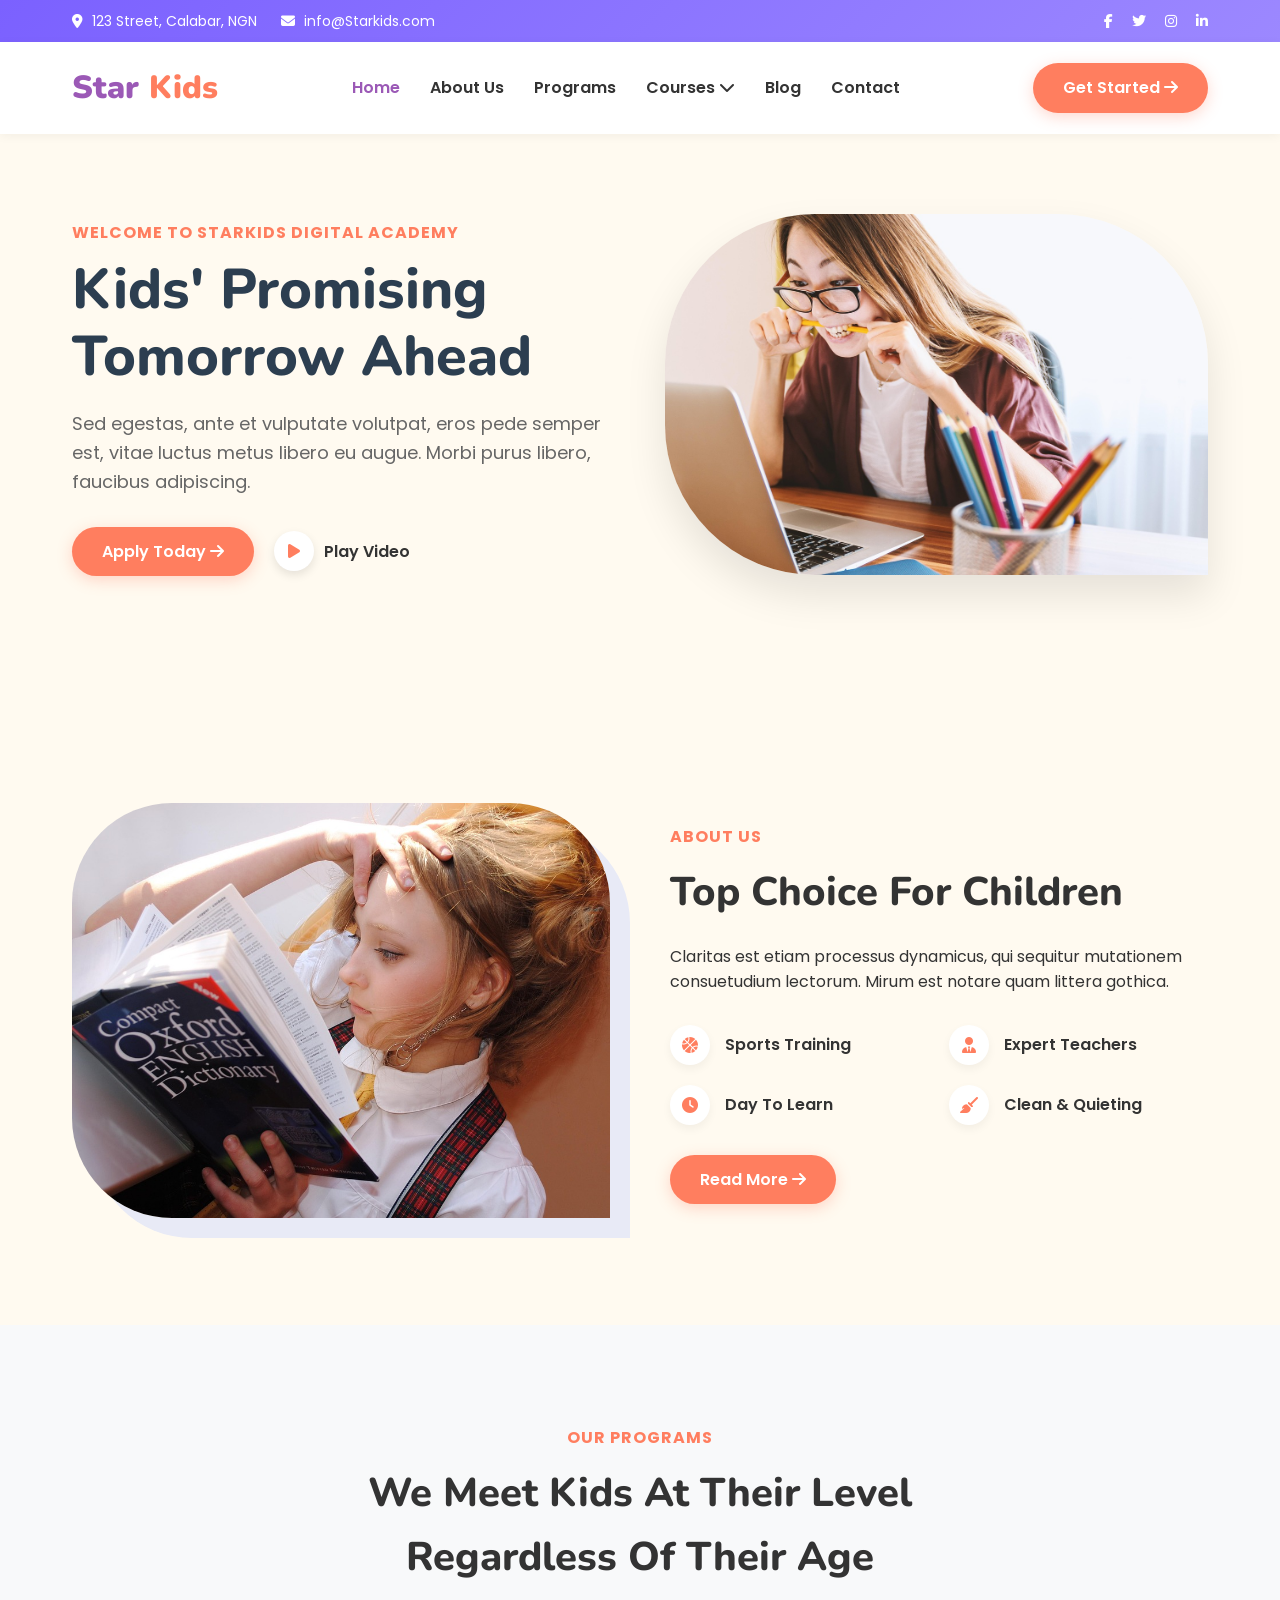
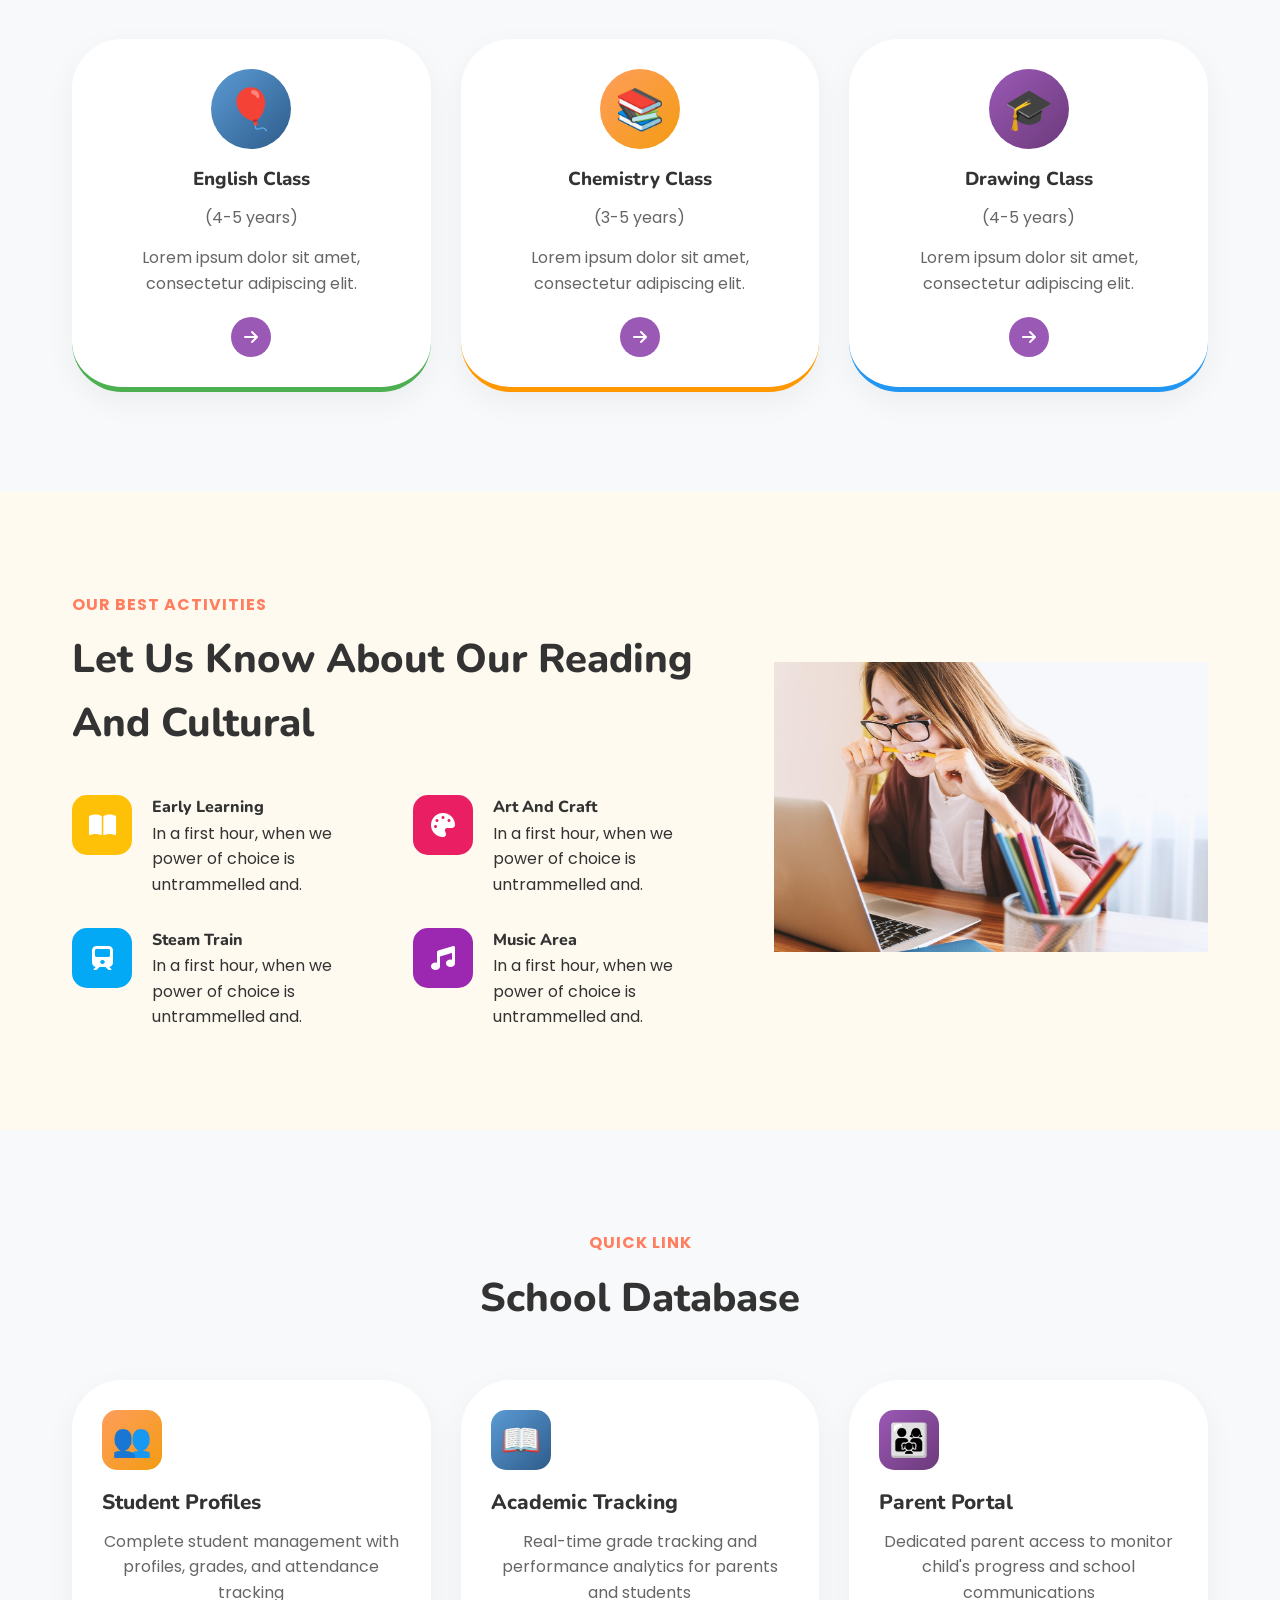
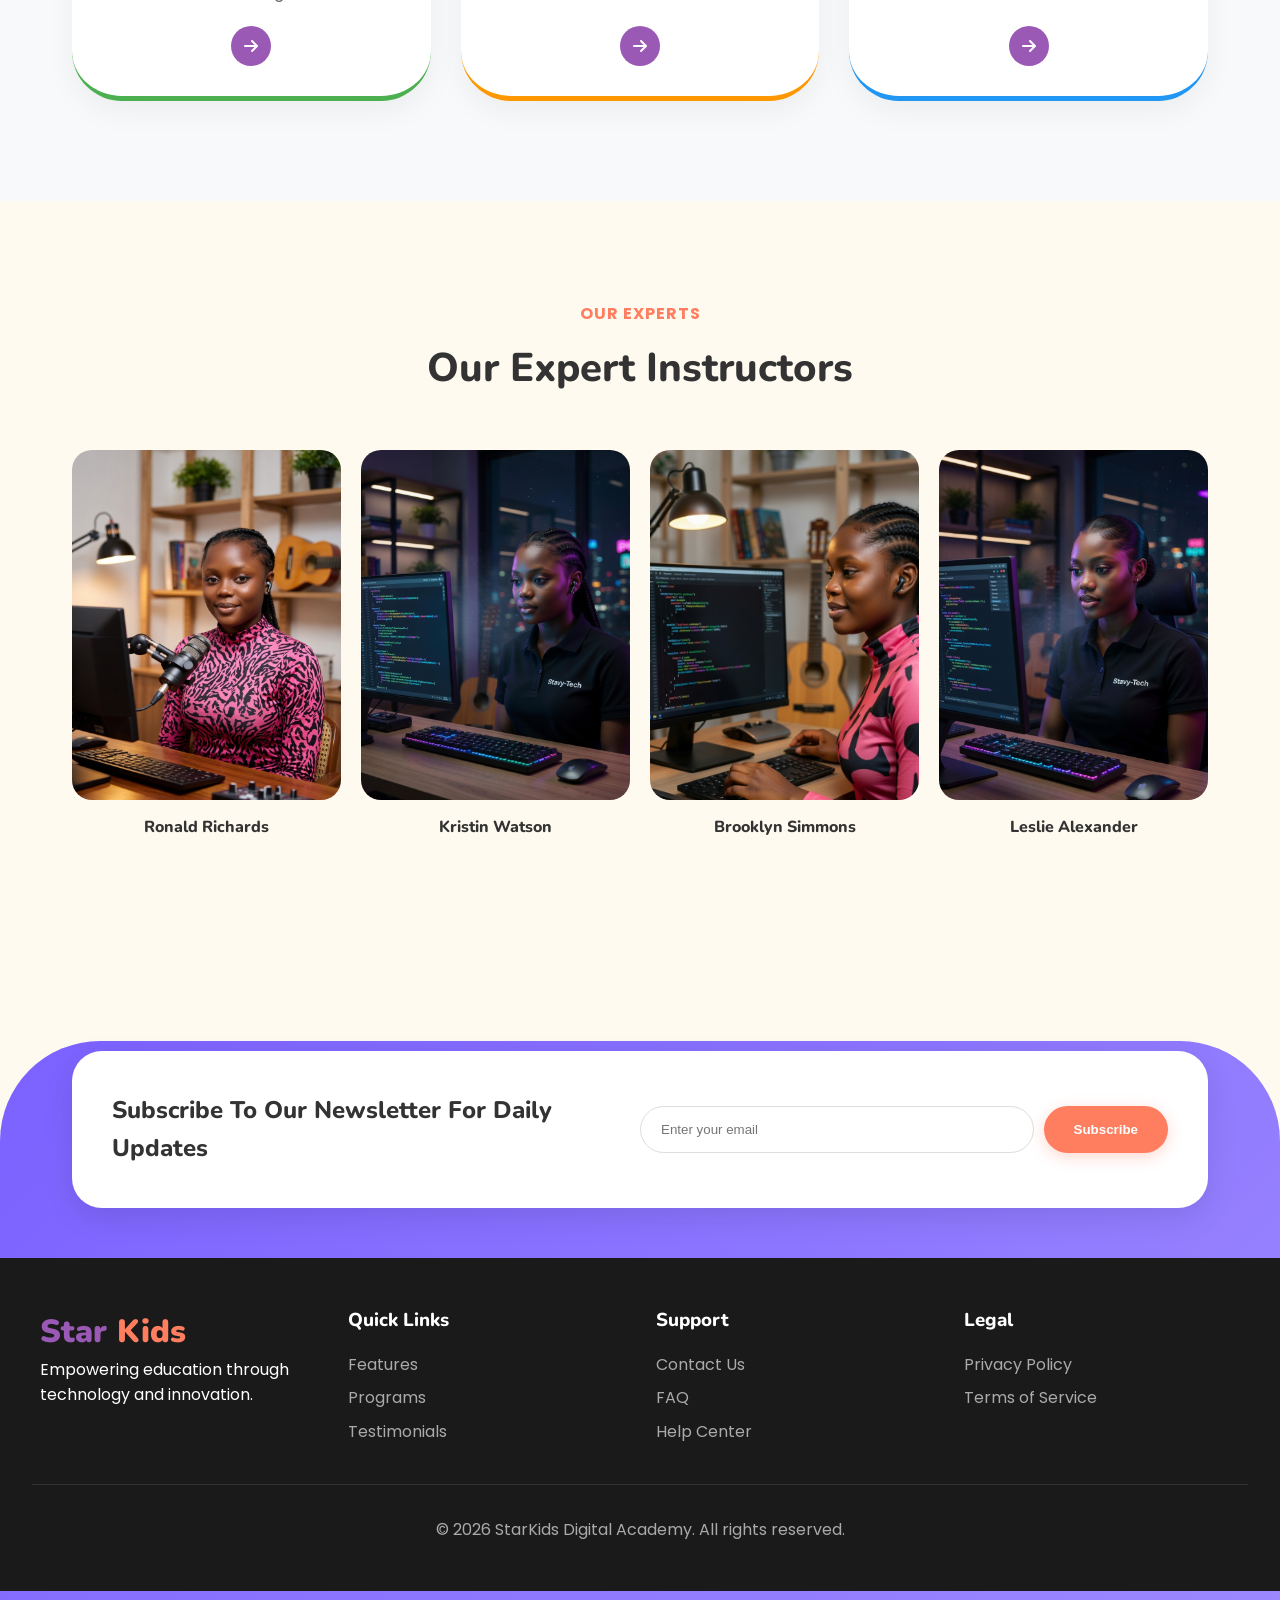
==== index.html @ da139689 "first commit" ====
<!DOCTYPE html>
<html lang="en">
<head>
    <meta charset="UTF-8">
    <meta name="viewport" content="width=device-width, initial-scale=1.0">
    <title>StarKids - Digital Academy</title>
    <link rel="preconnect" href="https://fonts.googleapis.com">
    <link rel="preconnect" href="https://fonts.gstatic.com" crossorigin>
    <link href="https://fonts.googleapis.com/css2?family=Nunito:wght@400;600;700;800&family=Poppins:wght@400;500;600;700&display=swap" rel="stylesheet">
    <link rel="stylesheet" href="https://cdnjs.cloudflare.com/ajax/libs/font-awesome/6.4.0/css/all.min.css">
    <link rel="stylesheet" href="style.css">
</head>
<body>
    <!-- Top Bar -->
    <div class="top-bar">
        <div class="container">
            <div class="top-info">
                <span><i class="fas fa-map-marker-alt"></i> 123 Street, Calabar, NGN</span>
                <span><i class="fas fa-envelope"></i> info@Starkids.com</span>
            </div>
            <div class="top-social">
                <a href="#"><i class="fab fa-facebook-f"></i></a>
                <a href="#"><i class="fab fa-twitter"></i></a>
                <a href="#"><i class="fab fa-instagram"></i></a>
                <a href="#"><i class="fab fa-linkedin-in"></i></a>
            </div>
        </div>
    </div>

    <!-- Navbar -->
    <nav class="navbar">
        <div class="container">
            <a href="#" class="logo">
                Star<span>Kids</span>
            </a>
            <ul class="nav-links">
                <li><a href="#" class="active">Home</a></li>
                <li><a href="#">About Us</a></li>
                <li><a href="#">Programs</a></li>
                <li><a href="#">Courses <i class="fas fa-chevron-down"></i></a></li>
                <li><a href="#">Blog</a></li>
                <li><a href="#">Contact</a></li>
            </ul>
            <div class="nav-actions">
                <a href="register.html" class="btn btn-orange">Get Started <i class="fas fa-arrow-right"></i></a>
            </div>
            <div class="mobile-menu-btn">
                <i class="fas fa-bars"></i>
            </div>
        </div>
    </nav>

    <!-- Hero Section -->
    <section class="hero">
        <div class="container">
            <div class="hero-content">
                <span class="subtitle">Welcome to StarKids Digital Academy</span>
                <h1>Kids' Promising Tomorrow Ahead</h1>
                <p>Sed egestas, ante et vulputate volutpat, eros pede semper est, vitae luctus metus libero eu augue. Morbi purus libero, faucibus adipiscing.</p>
                <div class="hero-btns">
                    <a href="register.html" class="btn btn-orange">Apply Today <i class="fas fa-arrow-right"></i></a>
                    <a href="#" class="play-btn"><i class="fas fa-play"></i> Play Video</a>
                </div>
            </div>
            <div class="hero-image">

                <img src="img/hero.jpg">
                <div class="shape-1"></div>
                <div class="shape-2"></div>
            </div>
        </div>
    </section>

    <!-- Features Section -->
    <section class="features">
        <div class="container">
            <div class="about-img">
                <img src="img/oxford.jpg" alt="Kids playing">
            </div>
            <div class="about-content">
                <span class="subtitle">About Us</span>
                <h2>Top Choice For Children</h2>
                <p>Claritas est etiam processus dynamicus, qui sequitur mutationem consuetudium lectorum. Mirum est notare quam littera gothica.</p>
                <div class="feature-list">
                    <div class="feature-item">
                        <div class="icon"><i class="fas fa-basketball-ball"></i></div>
                        <span>Sports Training</span>
                    </div>
                    <div class="feature-item">
                        <div class="icon"><i class="fas fa-user-tie"></i></div>
                        <span>Expert Teachers</span>
                    </div>
                    <div class="feature-item">
                        <div class="icon"><i class="fas fa-clock"></i></div>
                        <span>Day To Learn</span>
                    </div>
                    <div class="feature-item">
                        <div class="icon"><i class="fas fa-broom"></i></div>
                        <span>Clean & Quieting</span>
                    </div>
                </div>
                <a href="#" class="btn btn-orange">Read More <i class="fas fa-arrow-right"></i></a>
            </div>
        </div>
    </section>

    <!-- Programs Section -->
    <section class="programs">
        <div class="container">
            <div class="section-header">
                <span class="subtitle">Our Programs</span>
                <h2>We Meet Kids At Their Level Regardless Of Their Age</h2>
            </div>
            <div class="program-cards">
                <div class="program-card card-green">
                    <div class="program-icon" style="background: linear-gradient(135deg, #5B9BD5, #2E5C8A); color: white;">🎈</div>
                    <!-- <div class="card-img">
                        <img src="assets/images/program-1.jpg" alt="English Class">
                    </div> -->
                    <h3>English Class</h3>
                    <p>(4-5 years)</p>
                    <p>Lorem ipsum dolor sit amet, consectetur adipiscing elit.</p>
                    <a href="#" class="arrow-btn"><i class="fas fa-arrow-right"></i></a>
                </div>
                <div class="program-card card-orange">
                    
                    <!-- <div class="card-img">
                        <img src="assets/images/program-1.jpg" alt="Chemistry Class">
                    </div> -->
                    <div class="program-icon" style="background: linear-gradient(135deg, #FF9D5C, #F39C12); color: white;">📚</div>
                    <h3>Chemistry Class</h3>
                    <p>(3-5 years)</p>
                    <p>Lorem ipsum dolor sit amet, consectetur adipiscing elit.</p>
                    <a href="#" class="arrow-btn"><i class="fas fa-arrow-right"></i></a>
                </div>
                <div class="program-card card-blue">
                    <!-- <div class="card-img">
                        <img src="assets/images/program-1.jpg" alt="Drawing Class">
                    </div> -->
                     <div class="program-icon" style="background: linear-gradient(135deg, #9B59B6, #6C3A7A); color: white;">🎓</div>
                    <h3>Drawing Class</h3>
                    <p>(4-5 years)</p>
                    <p>Lorem ipsum dolor sit amet, consectetur adipiscing elit.</p>
                    <a href="#" class="arrow-btn"><i class="fas fa-arrow-right"></i></a>
                </div>
            </div>
        </div>
    </section>

    <!-- Activities Section -->
    <section class="activities">
        <div class="container">
            <div class="activities-content">
                <span class="subtitle">Our Best Activities</span>
                <h2>Let Us Know About Our Reading And Cultural</h2>
                <div class="activity-grid">
                    <div class="activity-item">
                        <div class="icon bg-yellow"><i class="fas fa-book-open"></i></div>
                        <div>
                            <h4>Early Learning</h4>
                            <p>In a first hour, when we power of choice is untrammelled and.</p>
                        </div>
                    </div>
                    <div class="activity-item">
                        <div class="icon bg-pink"><i class="fas fa-palette"></i></div>
                        <div>
                            <h4>Art And Craft</h4>
                            <p>In a first hour, when we power of choice is untrammelled and.</p>
                        </div>
                    </div>
                    <div class="activity-item">
                        <div class="icon bg-blue"><i class="fas fa-train"></i></div>
                        <div>
                            <h4>Steam Train</h4>
                            <p>In a first hour, when we power of choice is untrammelled and.</p>
                        </div>
                    </div>
                    <div class="activity-item">
                        <div class="icon bg-purple"><i class="fas fa-music"></i></div>
                        <div>
                            <h4>Music Area</h4>
                            <p>In a first hour, when we power of choice is untrammelled and.</p>
                        </div>
                    </div>
                </div>
            </div>
            <div class="activities-img">
                <img src="img/hero.jpg" class="giraffe">
            </div>
        </div>
    </section>

      <!-- Programs Section -->
    <section class="programs">
        <div class="container">
            <div class="section-header">
                <span class="subtitle">Quick Link</span>
                <h2>School Database</h2>
            </div>
            <div class="program-cards">
                <div class="program-card card-green">
                   <div class="feature-icon" style="background: linear-gradient(135deg, #FF9D5C, #F39C12); color: white;">👥</div>
                    <!-- <div class="card-img">
                        <img src="assets/images/program-1.jpg" alt="English Class">
                    </div> -->
                   <h3 style="display: flex; align-items: end; font-size: 1.3rem;">Student Profiles</h3>
          <p style="display: flex; align-items: end;">Complete student management with profiles, grades, and attendance tracking</p>
                    <a href="#" class="arrow-btn"><i class="fas fa-arrow-right"></i></a>
                </div>
                <div class="program-card card-orange">
                    
                    <!-- <div class="card-img">
                        <img src="assets/images/program-1.jpg" alt="Chemistry Class">
                    </div> -->
                    <div class="feature-icon" style="background: linear-gradient(135deg, #5B9BD5, #2E5C8A); color: white;">📖</div>
                 <h3 style="display: flex; align-items: end; font-size: 1.3rem;">Academic Tracking</h3>
          <p style="display: flex; align-items: end;">Real-time grade tracking and performance analytics for parents and students</p>
                    <a href="#" class="arrow-btn"><i class="fas fa-arrow-right"></i></a>
                </div>
                <div class="program-card card-blue">
                    <!-- <div class="card-img">
                        <img src="assets/images/program-1.jpg" alt="Drawing Class">
                    </div> -->
                   <div class="feature-icon" style="background: linear-gradient(135deg, #9B59B6, #6C3A7A); color: white;">👨‍👩‍👧</div>
                    <h3 style="display: flex; align-items: end; font-size: 1.3rem;">Parent Portal</h3>
          <p style="display: flex; align-items: end;">Dedicated parent access to monitor child's progress and school communications</p>
                    <a href="#" class="arrow-btn"><i class="fas fa-arrow-right"></i></a>
                </div>
            </div>
        </div>
    </section>

    <!-- Instructors Section -->
    <section class="instructors">
        <div class="container">
            <div class="section-header">
                <span class="subtitle">Our Experts</span>
                <h2>Our Expert Instructors</h2>
            </div>
            <div class="instructor-grid">
                <div class="instructor-card">
                    <div class="instructor-img bg-blue">
                        <img src="img/instruct1.jpg" alt="Instructor">
                    </div>
                    <h4>Ronald Richards</h4>
                </div>
                <div class="instructor-card">
                    <div class="instructor-img bg-teal">
                        <img src="img/instruct4.jpg" alt="Instructor">
                    </div>
                    <h4>Kristin Watson</h4>
                </div>
                <div class="instructor-card">
                    <div class="instructor-img bg-pink">
                        <img src="img/instruct2.jpg" alt="Instructor">
                    </div>
                    <h4>Brooklyn Simmons</h4>
                </div>
                <div class="instructor-card">
                    <div class="instructor-img bg-purple">
                        <img src="img/instruct3.jpg" alt="Instructor">
                    </div>
                    <h4>Leslie Alexander</h4>
                </div>
            </div>
        </div>
    </section>

    <!-- newsletter -->
    <div class="news">
        <div class="container">
            <div class="newsletter">
                <h3>Subscribe To Our Newsletter For Daily Updates</h3>
                <form class="newsletter-form">
                    <input type="email" placeholder="Enter your email">
                    <button type="submit" class="btn btn-orange">Subscribe</button>
                </form>
            </div>
          
        </div>
    <div>

        <!-- Footer -->
  <footer>
    <div class="footer-content">
      <div class="footer-section">
        <div class="logo"> 
        <div class="logo-icon">Star</div>
        <span>Kids</span>
      </div>
        <!-- <h3>About Us</h3> -->
        <p>Empowering education through technology and innovation.</p>
      </div>
      <div class="footer-section">
        <h3>Quick Links</h3>
        <a href="#features">Features</a>
        <a href="#programs">Programs</a>
        <a href="#testimonials">Testimonials</a>
      </div>
      <div class="footer-section">
        <h3>Support</h3>
        <a href="#">Contact Us</a>
        <a href="#">FAQ</a>
        <a href="#">Help Center</a>
      </div>
      <div class="footer-section">
        <h3>Legal</h3>
        <a href="#">Privacy Policy</a>
        <a href="#">Terms of Service</a>
      </div>
    </div>
    <div class="footer-bottom">
      <p>&copy; 2026 StarKids Digital Academy. All rights reserved.</p>
    </div>
  </footer>


    <script src="main.js"></script>
</body>
</html>
---- style.css ----
:root {
    --primary-purple: #7b61ff;
    --primary-gradient: linear-gradient(135deg, #7b61ff 0%, #9c88ff 100%);
    --accent-orange: #ff7e5f;
    --bg-cream: #fffaf0;
    --text-dark: #333;
    --text-light: #666;
    --white: #ffffff;
    --pastel-green: #e1f5fe;
    --pastel-orange: #fff3e0;
    --pastel-blue: #e8eaf6;
    --pastel-pink: #fce4ec;
    --pastel-yellow: #fff9c4;
    --border-radius: 30px;
     --primary-orange: #FF9D5C;
  --primary-blue: #5B9BD5;
  --primary-purple: #9B59B6;
  --secondary-green: #2ECC71;
  --secondary-yellow: #F39C12;
  --light-bg: #F8F9FA;
  --white: #FFFFFF;
  --dark-text: #2C3E50;
  --light-text: #7F8C8D;
  --border-color: #E0E0E0;
}

* {
    margin: 0;
    padding: 0;
    box-sizing: border-box;
}

body {
    font-family: 'Poppins', sans-serif;
    background-color: var(--bg-cream);
    color: var(--text-dark);
    line-height: 1.6;
    overflow-x: hidden;
}

h1, h2, h3, h4 {
    font-family: 'Nunito', sans-serif;
    font-weight: 800;
}

.container {
    max-width: 1200px;
    margin: 0 auto;
    padding: 0 20px;
}

.subtitle {
    color: var(--accent-orange);
    font-weight: 700;
    text-transform: uppercase;
    letter-spacing: 1px;
    display: block;
    margin-bottom: 10px;
}

.btn {
    display: inline-block;
    padding: 12px 30px;
    border-radius: 50px;
    text-decoration: none;
    font-weight: 600;
    transition: all 0.3s ease;
    cursor: pointer;
    border: none;
}

.btn-orange {
    background-color: var(--accent-orange);
    color: var(--white);
    box-shadow: 0 4px 15px rgba(255, 126, 95, 0.3);
}

.btn-orange:hover {
    transform: translateY(-3px);
    box-shadow: 0 6px 20px rgba(255, 126, 95, 0.4);
}

/* Top Bar */
.top-bar {
    background: var(--primary-gradient);
    color: var(--white);
    padding: 10px 0;
    font-size: 14px;
}

.top-bar .container {
    display: flex;
    justify-content: space-between;
    align-items: center;
}

.top-info span {
    margin-right: 20px;
}

.top-info i {
    margin-right: 5px;
}

.top-social a {
    color: var(--white);
    margin-left: 15px;
    transition: opacity 0.3s;
}

.top-social a:hover {
    opacity: 0.8;
}

/* Navbar */
.navbar {
    background: var(--white);
    padding: 20px 0;
    box-shadow: 0 2px 10px rgba(0,0,0,0.05);
    position: sticky;
    top: 0;
    z-index: 1000;
}

.logo {
    font-family: 'Nunito', sans-serif;
    font-size: 32px;
    font-weight: 900;
    color: var(--primary-purple);
    text-decoration: none;
    display: flex;
    align-items: center;
    gap: 10px;
}

.logo span {
    color: var(--accent-orange);
}

.navbar .container {
    display: flex;
    justify-content: space-between;
    align-items: center;
}

.nav-links {
    display: flex;
    list-style: none;
}

.nav-links li {
    margin: 0 15px;
}

.nav-links a {
    text-decoration: none;
    color: var(--text-dark);
    font-weight: 600;
    transition: color 0.3s;
}

.nav-links a.active, .nav-links a:hover {
    color: var(--primary-purple);
}

.mobile-menu-btn {
    display: none;
    font-size: 24px;
    cursor: pointer;
}

/* Hero Section */
.hero {
    padding: 80px 0 120px;
    background: var(--bg-cream);
    position: relative;
}

.hero::after {
    content: '';
    position: absolute;
    bottom: 0;
    left: 0;
    width: 100%;
    height: 100px;
    background: url('data:image/svg+xml;utf8,<svg xmlns="http://www.w3.org/2000/svg" viewBox="0 0 1440 320"><path fill="%23ffffff" fill-opacity="1" d="M0,224L48,213.3C96,203,192,181,288,181.3C384,181,480,203,576,224C672,245,768,267,864,250.7C960,235,1056,181,1152,165.3C1248,149,1344,171,1392,181.3L1440,192L1440,320L1392,320C1344,320,1248,320,1152,320C1056,320,960,320,864,320C768,320,672,320,576,320C480,320,384,320,288,320C192,320,96,320,48,320L0,320Z"></path></svg>');
    background-size: cover;
    background-repeat: no-repeat;
}

.hero .container {
    display: flex;
    align-items: center;
    gap: 50px;
}

.hero-content {
    flex: 1;
}

.hero-content h1 {
    font-size: 56px;
    line-height: 1.2;
    margin-bottom: 20px;
    color: #2c3e50;
}

.hero-content p {
    font-size: 18px;
    color: var(--text-light);
    margin-bottom: 30px;
}

.hero-btns {
    display: flex;
    align-items: center;
    gap: 20px;
}

.play-btn {
    text-decoration: none;
    color: var(--text-dark);
    font-weight: 600;
    display: flex;
    align-items: center;
    gap: 10px;
}

.play-btn i {
    width: 40px;
    height: 40px;
    background: var(--white);
    border-radius: 50%;
    display: flex;
    align-items: center;
    justify-content: center;
    color: var(--accent-orange);
    box-shadow: 0 4px 10px rgba(0,0,0,0.1);
}

.hero-image {
    flex: 1;
    position: relative;
}

.hero-image img {
    width: 100%;
    border-radius: 150px 150px 0 150px;
    position: relative;
    z-index: 2;
    box-shadow: 0 20px 40px rgba(0,0,0,0.1);
}

/* Features Section */
.features {
    padding: 100px 0;
}

.features .container {
    display: flex;
    align-items: center;
    gap: 60px;
}

.about-img {
    flex: 1;
}

.about-img img {
    width: 100%;
    border-radius: 100px 100px 0 100px;
    box-shadow: 20px 20px 0 var(--pastel-blue);
}

.about-content {
    flex: 1;
}

.about-content h2 {
    font-size: 40px;
    margin-bottom: 20px;
}

.feature-list {
    display: grid;
    grid-template-columns: 1fr 1fr;
    gap: 20px;
    margin: 30px 0;
}

.feature-item {
    display: flex;
    align-items: center;
    gap: 15px;
    font-weight: 600;
}

.feature-item .icon {
    width: 40px;
    height: 40px;
    background: var(--white);
    border-radius: 50%;
    display: flex;
    align-items: center;
    justify-content: center;
    color: var(--accent-orange);
    box-shadow: 0 4px 10px rgba(0,0,0,0.05);
}

/* Programs Section */
.programs {
    padding: 100px 0;
    background-color: #f8f9fa;
}

.section-header {
    text-align: center;
    max-width: 700px;
    margin: 0 auto 50px;
}

.section-header h2 {
    font-size: 40px;
}

.program-cards {
    display: grid;
    grid-template-columns: repeat(3, 1fr);
    gap: 30px;
}

.program-card {
    background: var(--white);
    padding: 30px;
    border-radius: 50px;
    text-align: center;
    transition: transform 0.3s;
    position: relative;
    box-shadow: 0 10px 30px rgba(0,0,0,0.05);
}

.program-card:hover {
    transform: translateY(-10px);
}

.card-img {
    margin-bottom: 20px;
}

.card-img img {
    width: 100%;
    height: 200px;
    object-fit: cover;
    border-radius: 20px;
}

.program-card h3 {
    margin-bottom: 10px;
}

.program-card p {
    color: var(--text-light);
    margin-bottom: 15px;
}

.program-icon {
  width: 80px;
  height: 80px;
  border-radius: 50%;
  display: flex;
  align-items: center;
  justify-content: center;
  margin: 0 auto 1rem;
  font-size: 2.5rem;
}


.arrow-btn {
    width: 40px;
    height: 40px;
    background: var(--primary-purple);
    color: var(--white);
    border-radius: 50%;
    display: flex;
    align-items: center;
    justify-content: center;
    margin: 20px auto 0;
    text-decoration: none;
}

.card-green { border-bottom: 5px solid #4caf50; }
.card-orange { border-bottom: 5px solid #ff9800; }
.card-blue { border-bottom: 5px solid #2196f3; }

/* Activities Section */
.activities {
    padding: 100px 0;
}

.activities .container {
    display: flex;
    align-items: center;
    gap: 50px;
}

.activities-content {
    flex: 1.5;
}

.activities-content h2 {
    font-size: 40px;
    margin-bottom: 40px;
}

.activity-grid {
    display: grid;
    grid-template-columns: 1fr 1fr;
    gap: 30px;
}

.activity-item {
    display: flex;
    gap: 20px;
}

.activity-item .icon {
    min-width: 60px;
    height: 60px;
    border-radius: 15px;
    display: flex;
    align-items: center;
    justify-content: center;
    font-size: 24px;
    color: var(--white);
}

.bg-yellow { background-color: #ffc107; }
.bg-pink { background-color: #e91e63; }
.bg-blue { background-color: #03a9f4; }
.bg-purple { background-color: #9c27b0; }

.activities-img {
    flex: 1;
    text-align: center;
}

.giraffe {
    max-width: 100%;
    animation: float 3s ease-in-out infinite;
}

.feature-icon {
  width: 60px;
  height: 60px;
  border-radius: 15px;
  display: flex;
  align-items: center;
  justify-content: center;
  margin-bottom: 1rem;
  font-size: 2rem;
}

@keyframes float {
    0%, 100% { transform: translateY(0); }
    50% { transform: translateY(-20px); }
}

/* Instructors Section */
.instructors {
    padding: 100px 0;
}

.instructor-grid {
    display: grid;
    grid-template-columns: repeat(4, 1fr);
    gap: 20px;
}

.instructor-card {
    text-align: center;
}

.instructor-img {
    border-radius: 20px;
    overflow: hidden;
    margin-bottom: 15px;
    height: 350px;
}

.instructor-img img {
    width: 100%;
    height: 100%;
    object-fit: cover;
}

.bg-teal { background-color: #009688; }

/* Footer */
.news {
    background: var(--primary-gradient);
    color: var(--white);
    padding: 10px 0 20px;
    margin-top: 100px;
    border-radius: 100px 100px 0 0;
}

.newsletter {
    background: var(--white);
    padding: 40px;
    border-radius: 30px;
    display: flex;
    justify-content: space-between;
    align-items: center;
    margin-bottom: 50px;
    color: var(--text-dark);
    box-shadow: 0 10px 30px rgba(0,0,0,0.1);
}

.newsletter h3 {
    flex: 1;
    font-size: 24px;
}

.newsletter-form {
    flex: 1;
    display: flex;
    gap: 10px;
}

.newsletter-form input {
    flex: 1;
    padding: 15px 20px;
    border-radius: 50px;
    border: 1px solid #ddd;
    outline: none;
}

/* .footer-bottom {
    text-align: center;
    border-top: 1px solid rgba(255,255,255,0.1);
    padding-top: 20px;
} */


/* Footer */
footer {
  background-color: #1A1A1A;
  color: var(--white);
  padding: 3rem 2rem;
}

.footer-content {
  max-width: 1200px;
  margin: 0 auto;
  display: grid;
  grid-template-columns: repeat(auto-fit, minmax(250px, 1fr));
  gap: 2rem;
  margin-bottom: 2rem;
}

.footer-section h3 {
  margin-bottom: 1rem;
}

.footer-section a {
  display: block;
  color: #AAA;
  text-decoration: none;
  margin-bottom: 0.5rem;
  transition: color 0.3s;
}

.footer-section a:hover {
  color: var(--primary-orange);
}

.footer-bottom {
  border-top: 1px solid #333;
  padding-top: 2rem;
  text-align: center;
  color: #AAA;
}


/* Responsive */
@media (max-width: 992px) {
    .hero .container, .features .container, .activities .container {
        flex-direction: column;
        text-align: center;
    }
    .hero-btns {
        justify-content: center;
    }
    .program-cards, .instructor-grid {
        grid-template-columns: repeat(2, 1fr);
    }
    .nav-links {
        display: none;
        position: absolute;
        top: 100%;
        left: 0;
        width: 100%;
        background: var(--white);
        flex-direction: column;
        padding: 20px;
        box-shadow: 0 10px 20px rgba(0,0,0,0.1);
    }
    .nav-links.active {
        display: flex;
    }
    .nav-links li {
        margin: 10px 0;
    }
    .nav-actions {
        display: none;
    }
    .mobile-menu-btn {
        display: block;
    }
    .newsletter {
        flex-direction: column;
        gap: 20px;
    }
}

@media (max-width: 576px) {
    .program-cards, .instructor-grid, .activity-grid, .feature-list {
        grid-template-columns: 1fr;
    }
    .hero-content h1 {
        font-size: 36px;
    }
}
/* Forms */
.form-group {
  margin-bottom: 1.5rem;
}

.form-group label {
  display: block;
  margin-bottom: 0.5rem;
  font-weight: 600;
  color: var(--dark-text);
}

.form-group input,
.form-group select,
.form-group textarea {
  width: 100%;
  padding: 0.75rem;
  border: 2px solid var(--border-color);
  border-radius: 8px;
  font-size: 1rem;
  transition: border-color 0.3s;
}

.form-group input:focus,
.form-group select:focus,
.form-group textarea:focus {
  outline: none;
  border-color: var(--primary-orange);
}

/* Login/Register Pages */
.auth-container {
  min-height: 100vh;
  display: flex;
  align-items: center;
  justify-content: center;
  background: linear-gradient(135deg, rgba(255, 157, 92, 0.1), rgba(91, 155, 213, 0.1));
  padding: 2rem;
}

.auth-box {
  background-color: var(--white);
  padding: 3rem;
  border-radius: 15px;
  box-shadow: 0 10px 40px rgba(0, 0, 0, 0.1);
  max-width: 500px;
  width: 100%;
}

.auth-header {
  background: linear-gradient(135deg, var(--primary-orange), var(--secondary-yellow));
  color: var(--white);
  padding: 2rem;
  border-radius: 15px 15px 0 0;
  margin: -3rem -3rem 2rem -3rem;
  text-align: center;
}

.auth-header h2 {
  font-size: 2rem;
  margin-bottom: 0.5rem;
}

.auth-header p {
  opacity: 0.9;
}

/* Dashboard */
.dashboard {
  display: grid;
  grid-template-columns: 250px 1fr;
  min-height: 100vh;
  background-color: var(--light-bg);
}

.sidebar {
  background-color: var(--white);
  padding: 2rem 0;
  box-shadow: 2px 0 10px rgba(0, 0, 0, 0.1);
}

.sidebar-menu {
  list-style: none;
}

.sidebar-menu li {
  margin: 0;
}

.sidebar-menu a {
  display: block;
  padding: 1rem 1.5rem;
  text-decoration: none;
  color: var(--light-text);
  transition: all 0.3s;
  border-left: 4px solid transparent;
}

.sidebar-menu a:hover,
.sidebar-menu a.active {
  background-color: var(--light-bg);
  color: var(--primary-orange);
  border-left-color: var(--primary-orange);
}

.dashboard-content {
  padding: 2rem;
}

.dashboard-header {
  background-color: var(--white);
  padding: 2rem;
  border-radius: 10px;
  margin-bottom: 2rem;
  box-shadow: 0 2px 10px rgba(0, 0, 0, 0.05);
  display: flex;
  justify-content: space-between;
  align-items: center;
}

.dashboard-header h1 {
  font-size: 2rem;
  color: var(--dark-text);
}

/* Stats Cards */
.stats-grid {
  display: grid;
  grid-template-columns: repeat(auto-fit, minmax(250px, 1fr));
  gap: 2rem;
  margin-bottom: 2rem;
}

.stat-card {
  background-color: var(--white);
  padding: 2rem;
  border-radius: 10px;
  box-shadow: 0 2px 10px rgba(0, 0, 0, 0.05);
  border-left: 5px solid var(--primary-orange);
}

.stat-card.blue {
  border-left-color: var(--primary-blue);
}

.stat-card.purple {
  border-left-color: var(--primary-purple);
}

.stat-card.green {
  border-left-color: var(--secondary-green);
}

.stat-label {
  color: var(--light-text);
  font-size: 0.9rem;
  margin-bottom: 0.5rem;
}

.stat-value {
  font-size: 2.5rem;
  font-weight: bold;
  color: var(--primary-orange);
}

.stat-card.blue .stat-value {
  color: var(--primary-blue);
}

.stat-card.purple .stat-value {
  color: var(--primary-purple);
}

.stat-card.green .stat-value {
  color: var(--secondary-green);
}

/* Tables */
.table-container {
  background-color: var(--white);
  border-radius: 10px;
  overflow: hidden;
  box-shadow: 0 2px 10px rgba(0, 0, 0, 0.05);
  margin-bottom: 2rem;
}

table {
  width: 100%;
  border-collapse: collapse;
}

th {
  background-color: var(--light-bg);
  padding: 1rem;
  text-align: left;
  font-weight: 600;
  color: var(--dark-text);
  border-bottom: 2px solid var(--border-color);
}

td {
  padding: 1rem;
  border-bottom: 1px solid var(--border-color);
}

tr:hover {
  background-color: var(--light-bg);
}

/* Tabs */
.tabs {
  display: flex;
  gap: 1rem;
  margin-bottom: 2rem;
  border-bottom: 2px solid var(--border-color);
}

.tab-btn {
  padding: 1rem 1.5rem;
  background: none;
  border: none;
  cursor: pointer;
  font-weight: 600;
  color: var(--light-text);
  transition: all 0.3s;
  border-bottom: 3px solid transparent;
  margin-bottom: -2px;
}

.tab-btn.active {
  color: var(--primary-orange);
  border-bottom-color: var(--primary-orange);
}

.tab-content {
  display: none;
}

.tab-content.active {
  display: block;
}

/* Badges */
.badge {
  display: inline-block;
  padding: 0.5rem 1rem;
  border-radius: 20px;
  font-size: 0.85rem;
  font-weight: 600;
}

.badge-success {
  background-color: rgba(46, 204, 113, 0.2);
  color: var(--secondary-green);
}

.badge-warning {
  background-color: rgba(243, 156, 18, 0.2);
  color: var(--secondary-yellow);
}

.badge-danger {
  background-color: rgba(231, 76, 60, 0.2);
  color: #E74C3C;
}

.badge-info {
  background-color: rgba(91, 155, 213, 0.2);
  color: var(--primary-blue);
}

/* Responsive */
@media (max-width: 768px) {
  .navbar {
    flex-direction: column;
    gap: 1rem;
  }

  .nav-links {
    display: none;
  }

  .hero-content {
    grid-template-columns: 1fr;
  }

  .hero-text h1 {
    font-size: 2rem;
  }

  .dashboard {
    grid-template-columns: 1fr;
  }

  .sidebar {
    display: none;
  }

  .features-grid,
  .programs-grid,
  .testimonials-grid,
  .stats-grid {
    grid-template-columns: 1fr;
  }

  .hero-buttons {
    flex-direction: column;
  }

  .btn {
    width: 100%;
  }
}

/* Utility Classes */
.container {
  max-width: 1200px;
  margin: 0 auto;
  padding: 0 2rem;
}

.text-center {
  text-align: center;
}

.mt-1 { margin-top: 0.5rem; }
.mt-2 { margin-top: 1rem; }
.mt-3 { margin-top: 1.5rem; }
.mt-4 { margin-top: 2rem; }

.mb-1 { margin-bottom: 0.5rem; }
.mb-2 { margin-bottom: 1rem; }
.mb-3 { margin-bottom: 1.5rem; }
.mb-4 { margin-bottom: 2rem; }

.hidden {
  display: none;
}

.error {
  color: #E74C3C;
  font-size: 0.9rem;
  margin-top: 0.5rem;
}

.success {
  color: var(--secondary-green);
  font-size: 0.9rem;
  margin-top: 0.5rem;
}
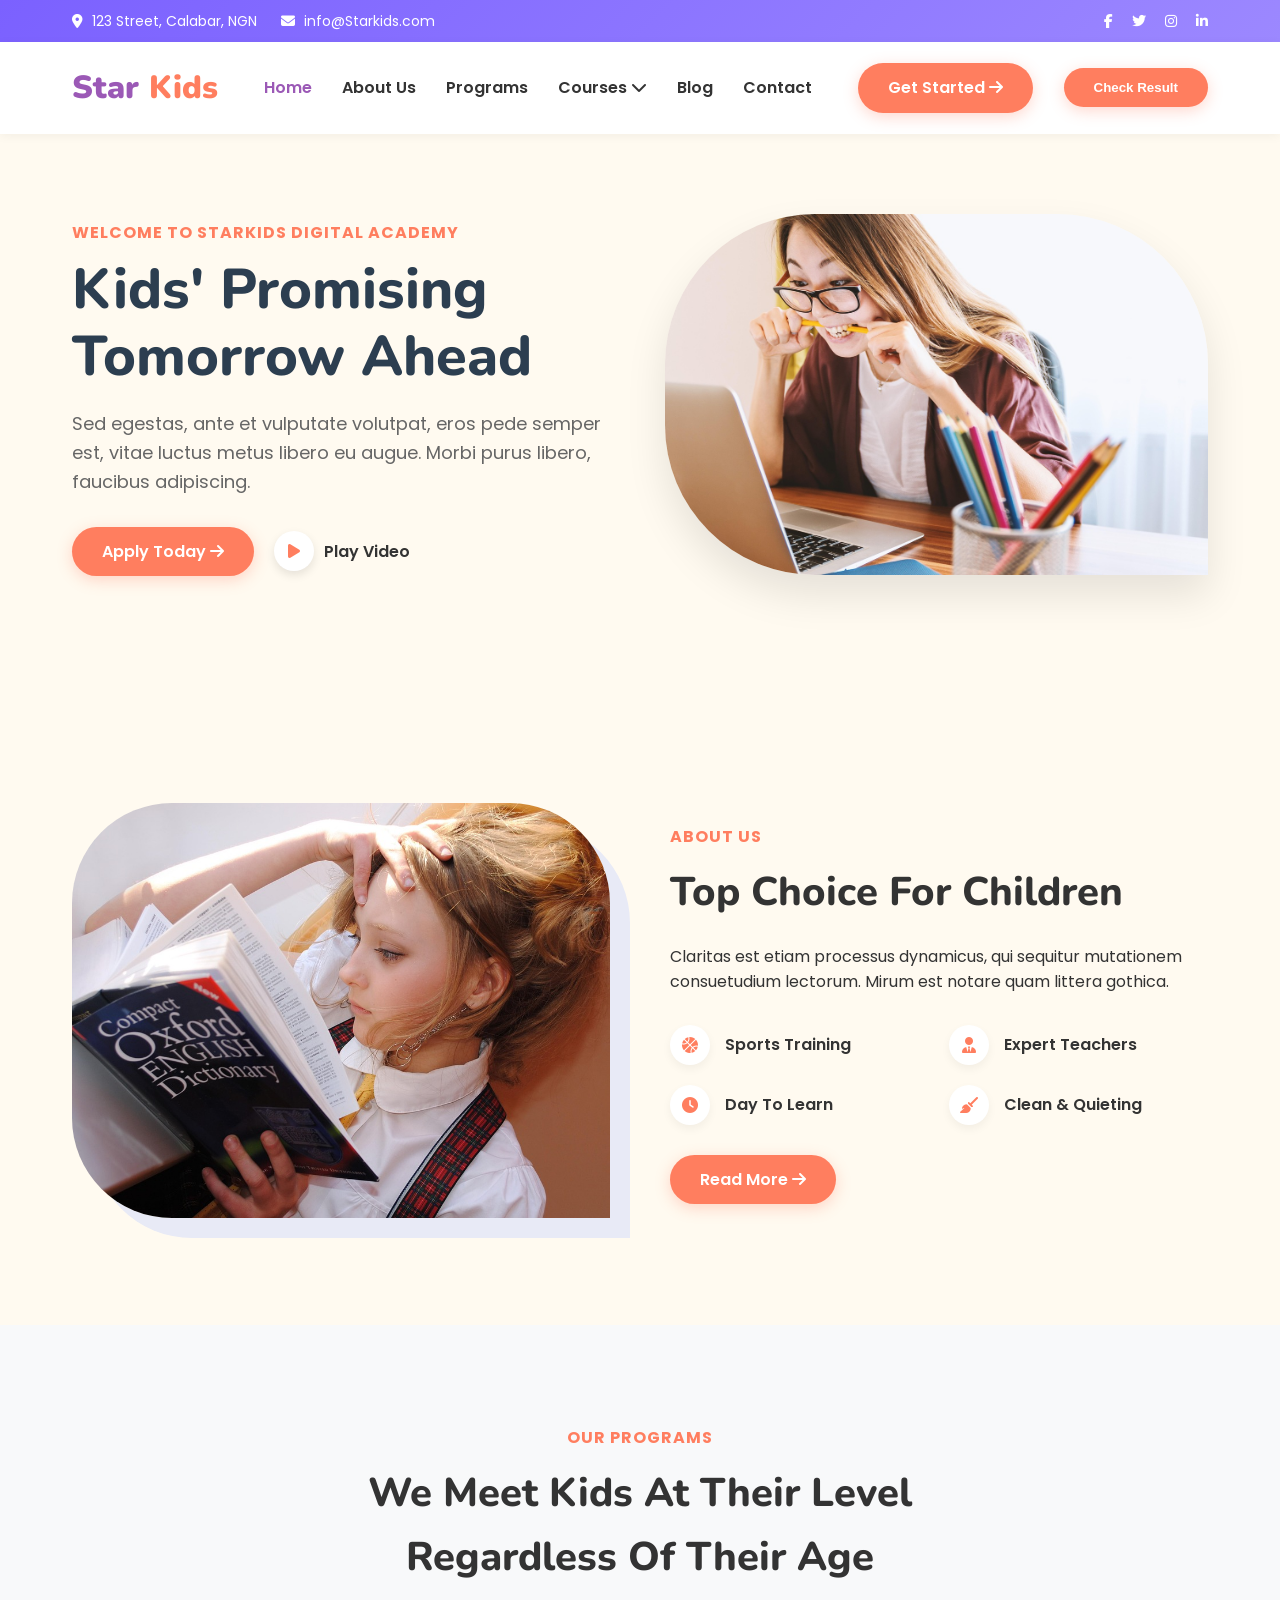
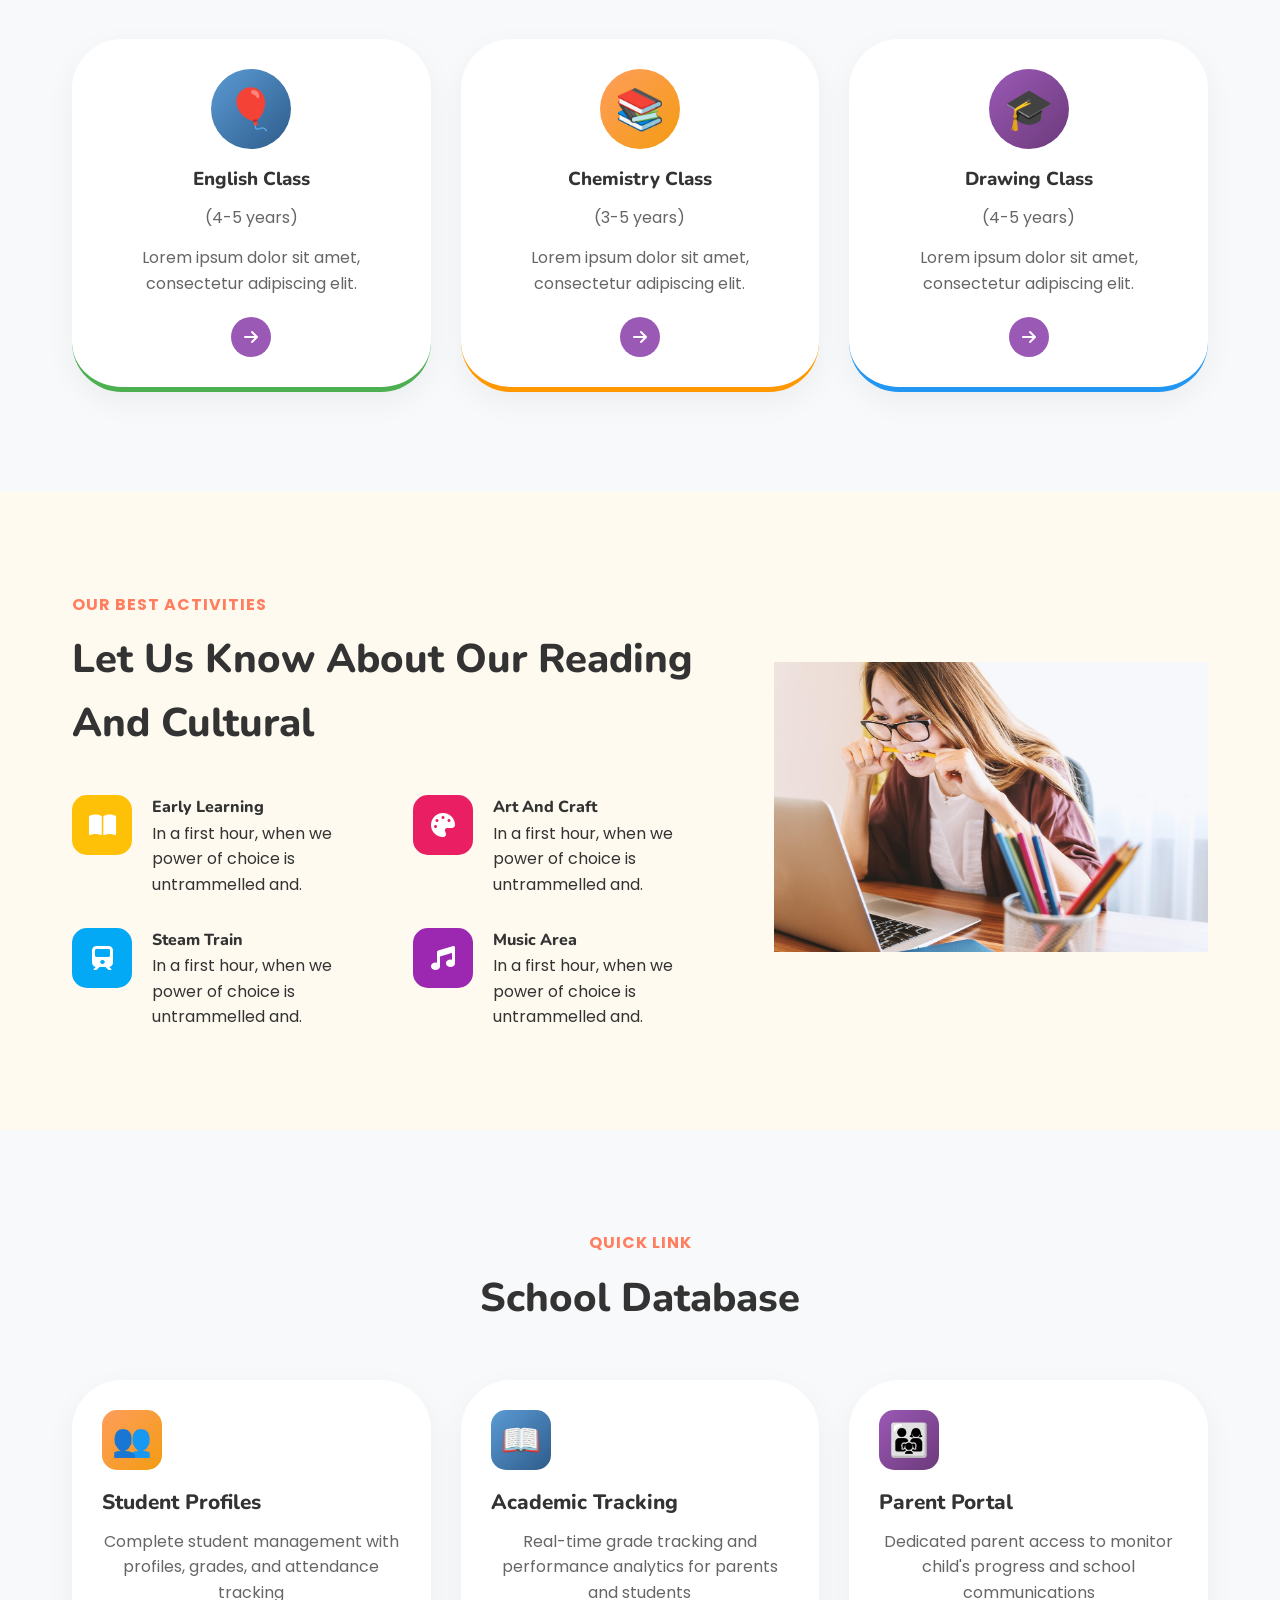
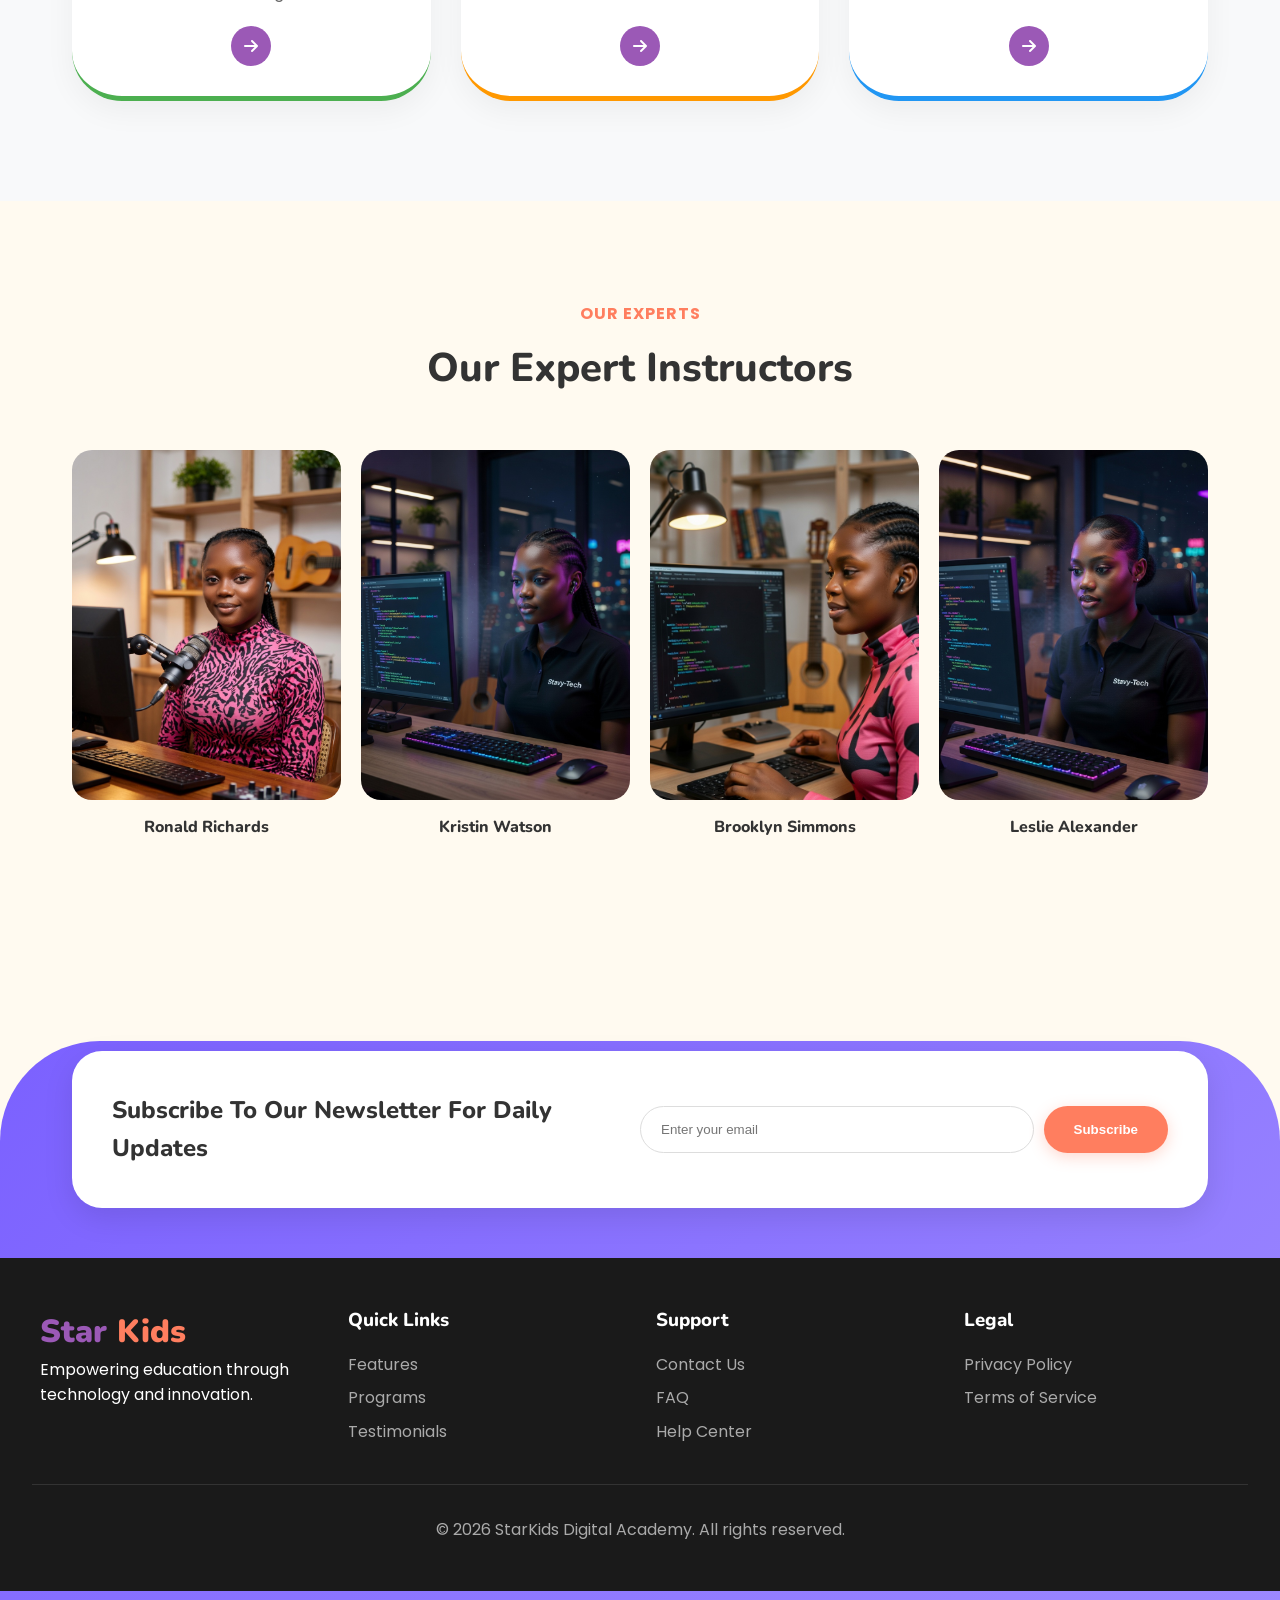
==== commit cbc0f074: "i added a new file called result-checker.html and edited the index.html file to include a button tha" ====
--- a/index.html
+++ b/index.html
@@ -40,10 +40,14 @@
                 <li><a href="#">Courses <i class="fas fa-chevron-down"></i></a></li>
                 <li><a href="#">Blog</a></li>
                 <li><a href="#">Contact</a></li>
+
             </ul>
             <div class="nav-actions">
                 <a href="register.html" class="btn btn-orange">Get Started <i class="fas fa-arrow-right"></i></a>
             </div>
+            <button onclick="window.location.href='result-checker.html'" class="btn btn-orange">
+   Check Result
+</button>
             <div class="mobile-menu-btn">
                 <i class="fas fa-bars"></i>
             </div>
@@ -278,7 +282,8 @@
             </div>
           
         </div>
-    <div>
+    
+        
 
         <!-- Footer -->
   <footer>
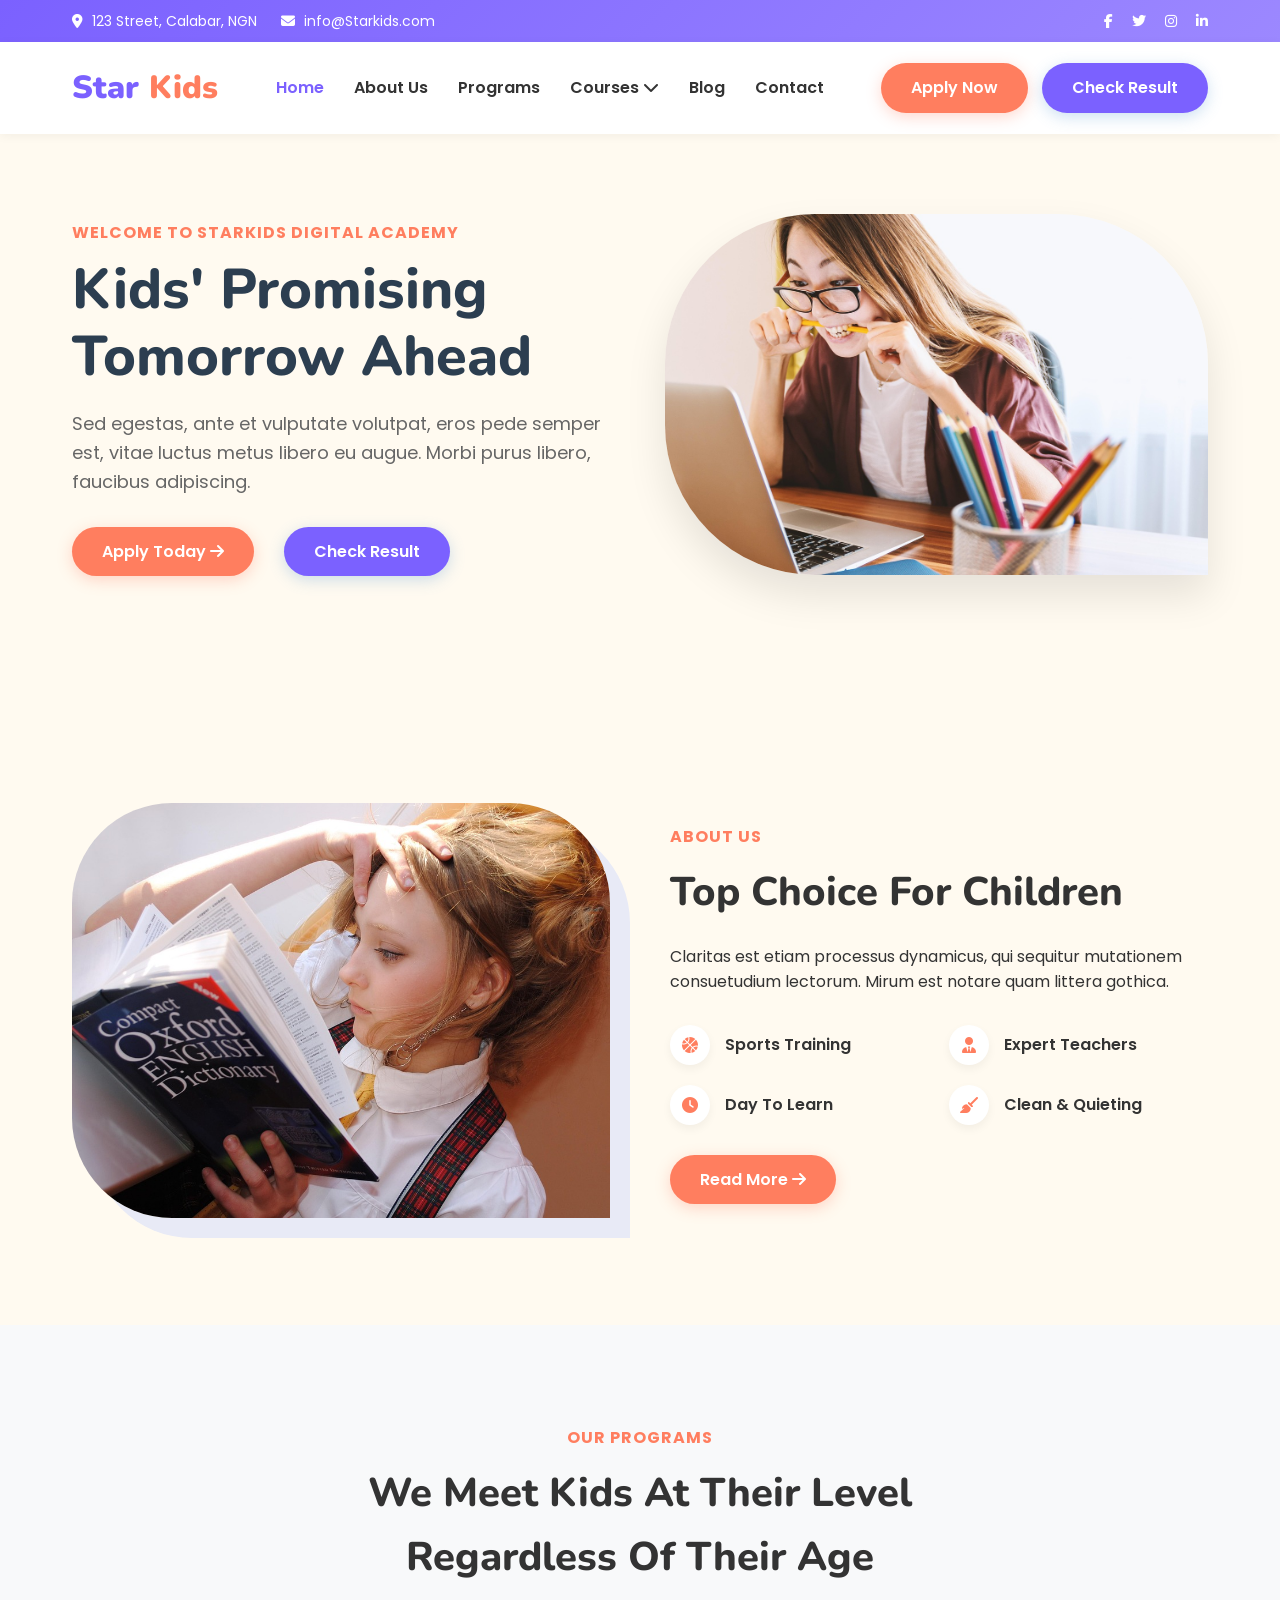
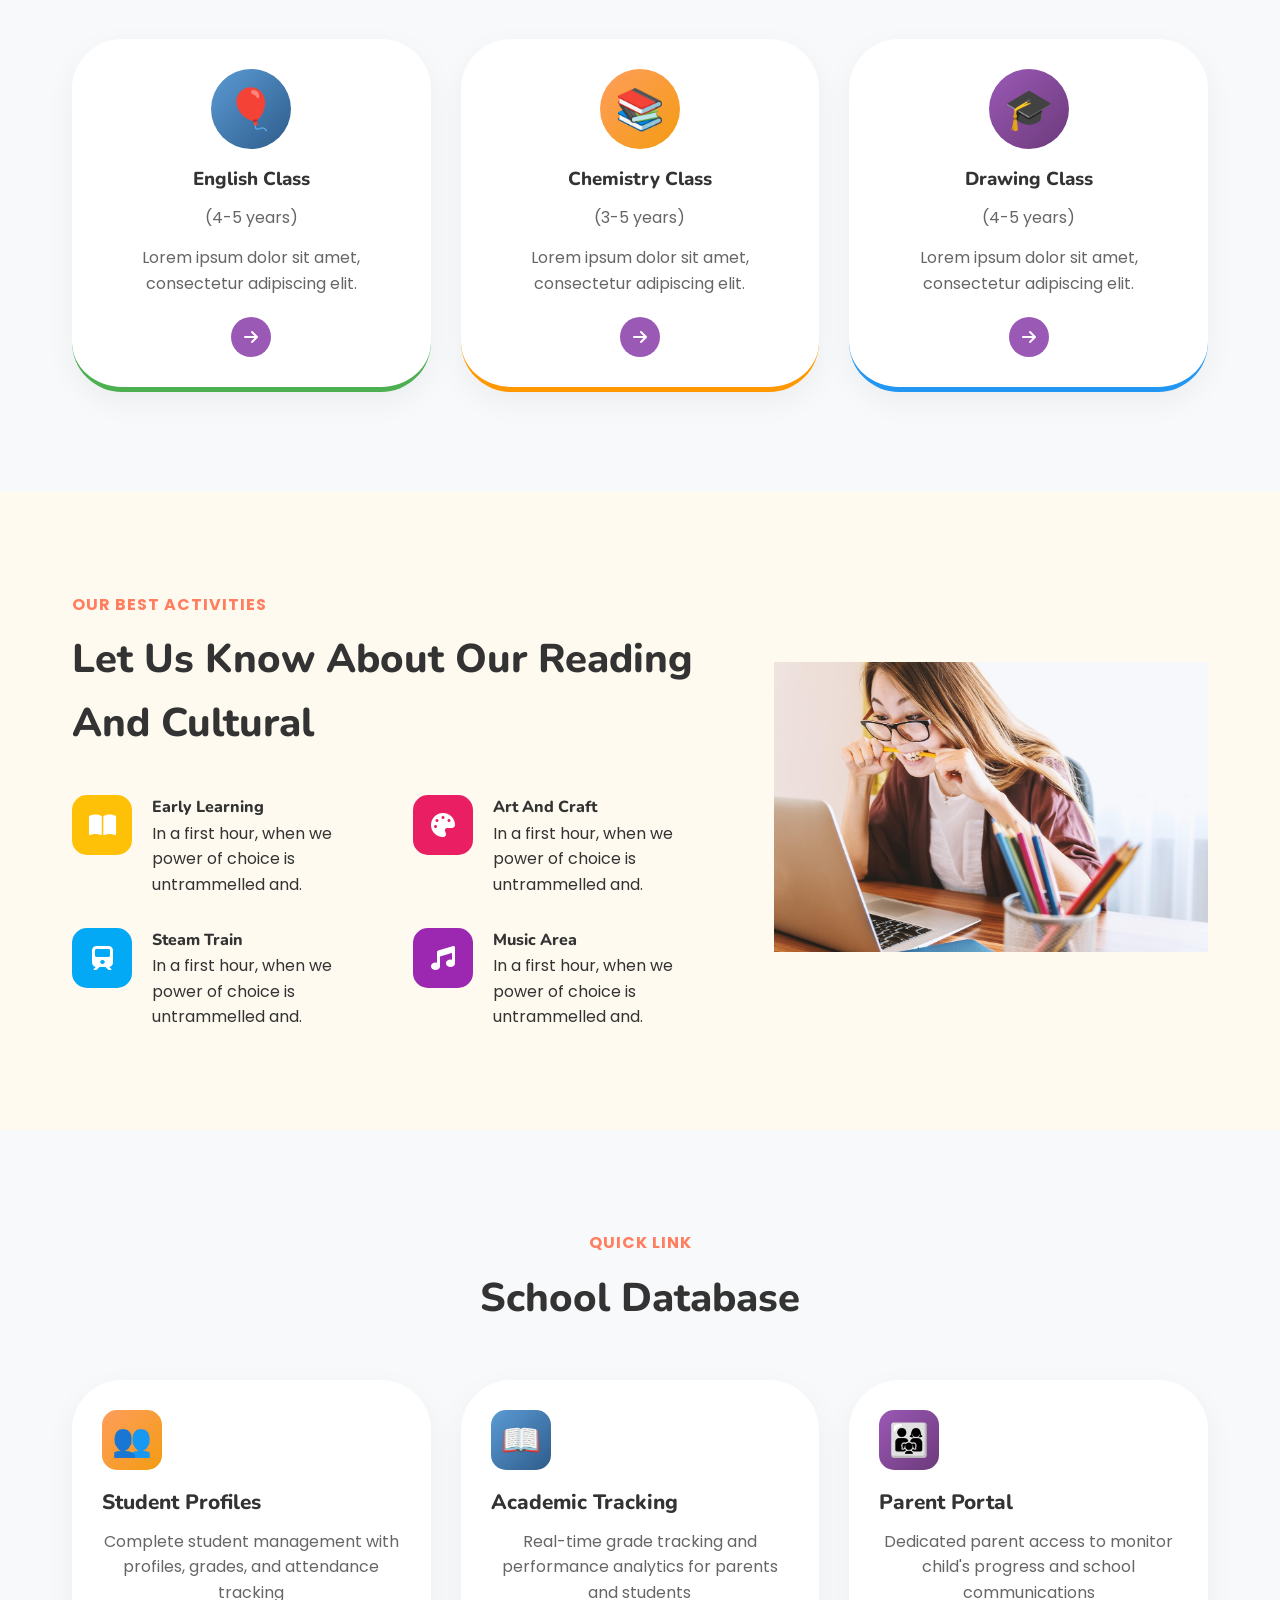
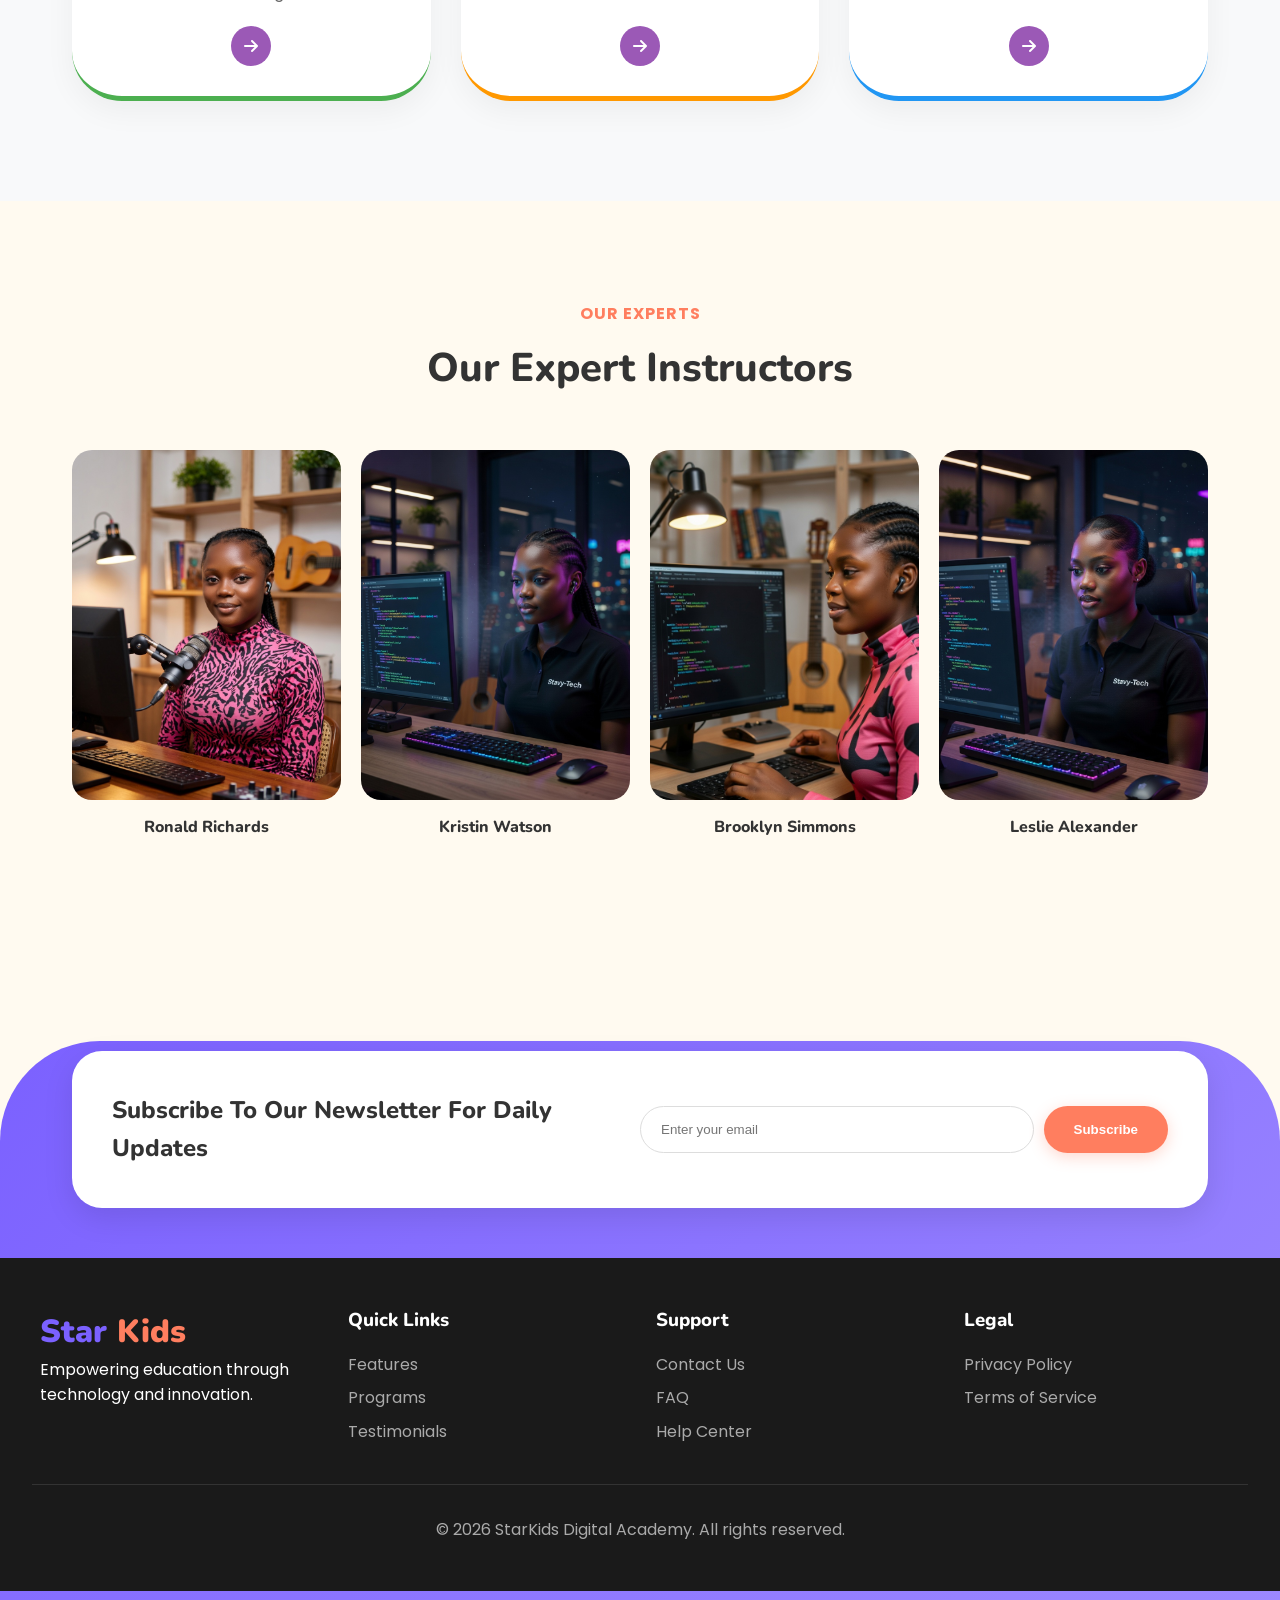
==== commit 3507947a: "update main.js & index.html & style.css & result-checker.html" ====
--- a/index.html
+++ b/index.html
@@ -42,12 +42,14 @@
                 <li><a href="#">Contact</a></li>
 
             </ul>
+            <!-- <div class="nav-actions">
+                <a href="register.html" class="btn btn-orange">Get Started <i class="fas fa-arrow-right"></i></a>
+            </div> -->
             <div class="nav-actions">
-                <a href="register.html" class="btn btn-orange">Get Started <i class="fas fa-arrow-right"></i></a>
-            </div>
-            <button onclick="window.location.href='result-checker.html'" class="btn btn-orange">
-   Check Result
-</button>
+   <a href="register.html" class="btn btn-orange">Apply Now</a>
+   <a href="result-checker.html" class="btn btn-result">Check Result</a>
+</div>
+         
             <div class="mobile-menu-btn">
                 <i class="fas fa-bars"></i>
             </div>
@@ -63,7 +65,8 @@
                 <p>Sed egestas, ante et vulputate volutpat, eros pede semper est, vitae luctus metus libero eu augue. Morbi purus libero, faucibus adipiscing.</p>
                 <div class="hero-btns">
                     <a href="register.html" class="btn btn-orange">Apply Today <i class="fas fa-arrow-right"></i></a>
-                    <a href="#" class="play-btn"><i class="fas fa-play"></i> Play Video</a>
+                    <a href="result-checker.html" class="btn btn-result">Check Result</a>
+                    <!-- <a href="#" class="play-btn"><i class="fas fa-play"></i> Play Video</a> -->
                 </div>
             </div>
             <div class="hero-image">
@@ -104,6 +107,7 @@
                     </div>
                 </div>
                 <a href="#" class="btn btn-orange">Read More <i class="fas fa-arrow-right"></i></a>
+                 <!-- <a href="#" class="btn btn-result">Read More <i class="fas fa-arrow-right"></i></a> -->
             </div>
         </div>
     </section>
--- a/style.css
+++ b/style.css
@@ -126,7 +126,8 @@
     font-family: 'Nunito', sans-serif;
     font-size: 32px;
     font-weight: 900;
-    color: var(--primary-purple);
+    /* color: var(--primary-purple); */
+    color: #7b61ff;
     text-decoration: none;
     display: flex;
     align-items: center;
@@ -160,7 +161,7 @@
 }
 
 .nav-links a.active, .nav-links a:hover {
-    color: var(--primary-purple);
+    color: #7b61ff;
 }
 
 .mobile-menu-btn {
@@ -168,6 +169,67 @@
     font-size: 24px;
     cursor: pointer;
 }
+
+
+/* result checker btn */
+.btn-result {
+  background:#7b61ff;
+  color: white;
+  margin-left: 10px;
+  box-shadow: 0 4px 15px rgba(91, 155, 213, 0.3);
+}
+
+.btn-result:hover {
+  transform: translateY(-3px);
+  box-shadow: 0 6px 20px rgba(91, 155, 213, 0.4);
+}
+
+/* Hide mobile menu button link on desktop */
+.mobile-only {
+  display: none;
+}
+
+.mobile-result-btn {
+  display: block;
+  background: #5B9BD5;
+  color: white !important;
+  padding: 12px 20px;
+  border-radius: 50px;
+  text-align: center;
+  margin-top: 10px;
+  text-decoration: none;
+  font-weight: 600;
+}
+
+/* Mobile responsiveness */
+@media (max-width: 992px) {
+  .nav-actions .btn-result {
+    display: none;
+  }
+
+  .mobile-only {
+    display: block;
+    width: 100%;
+  }
+
+  .nav-links {
+    display: none;
+    flex-direction: column;
+    position: absolute;
+    top: 100%;
+    left: 0;
+    width: 100%;
+    background: white;
+    padding: 20px;
+    box-shadow: 0 10px 20px rgba(0,0,0,0.1);
+    z-index: 999;
+  }
+
+  .nav-links.active {
+    display: flex !important;
+  }
+}
+
 
 /* Hero Section */
 .hero {
@@ -980,4 +1042,6 @@
   color: var(--secondary-green);
   font-size: 0.9rem;
   margin-top: 0.5rem;
-}+}
+
+/* result checker */
